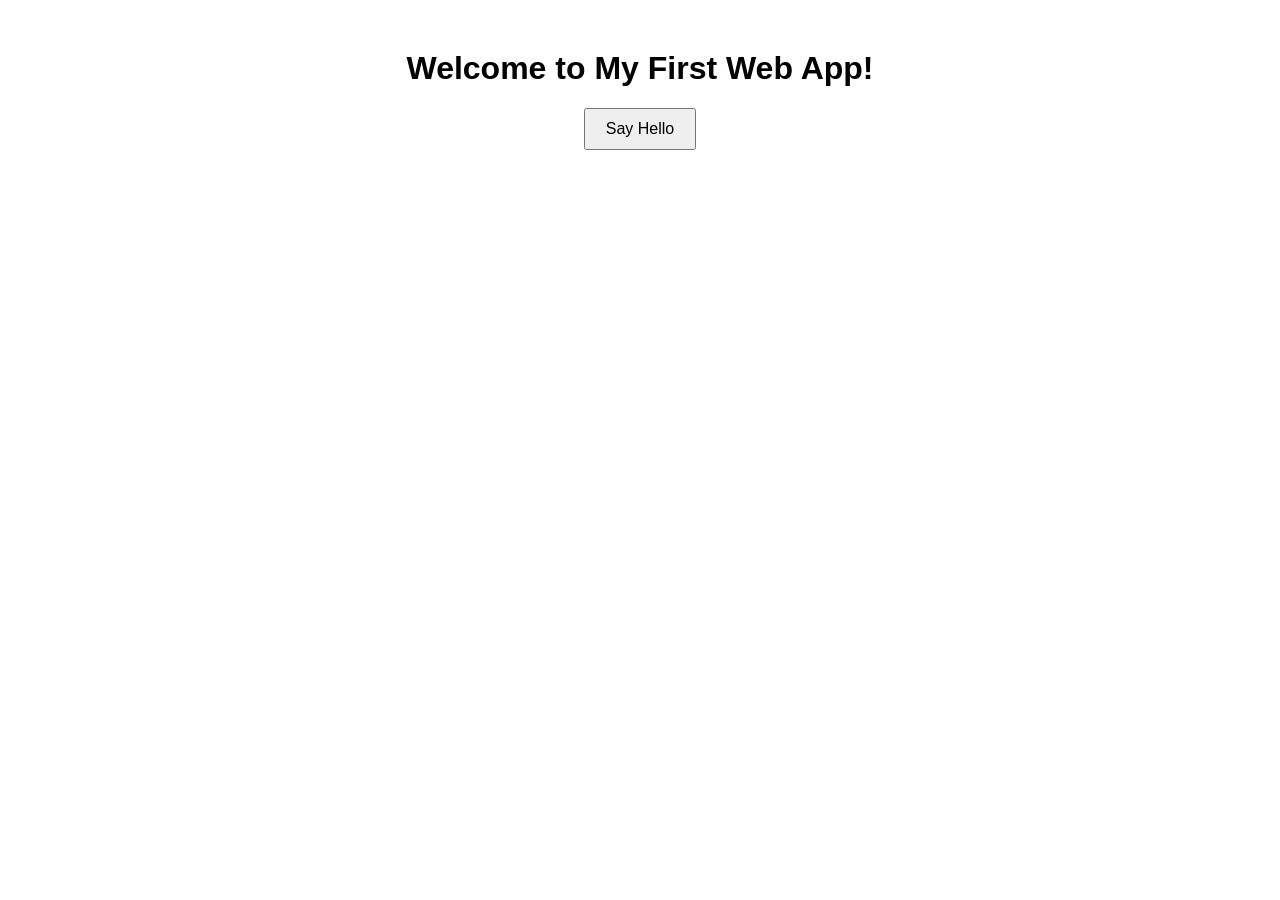
==== index.html @ f1923706 "Initial commit" ====
<!DOCTYPE html>
<html lang="en">
<head>
    <meta charset="UTF-8">
    <meta name="viewport" content="width=device-width, initial-scale=1.0">
    <title>My First Web App</title>
    <link rel="stylesheet" href="style.css">
</head>
<body>
    <h1>Welcome to My First Web App!</h1>
    <p id="greeting"></p>
    <button id="helloBtn">Say Hello</button>

    <script src="script.js"></script>
</body>
</html>
---- style.css ----
body {
    font-family: Arial, sans-serif;
    text-align: center;
    margin-top: 50px;
}

button {
    padding: 10px 20px;
    font-size: 16px;
    cursor: pointer;
}
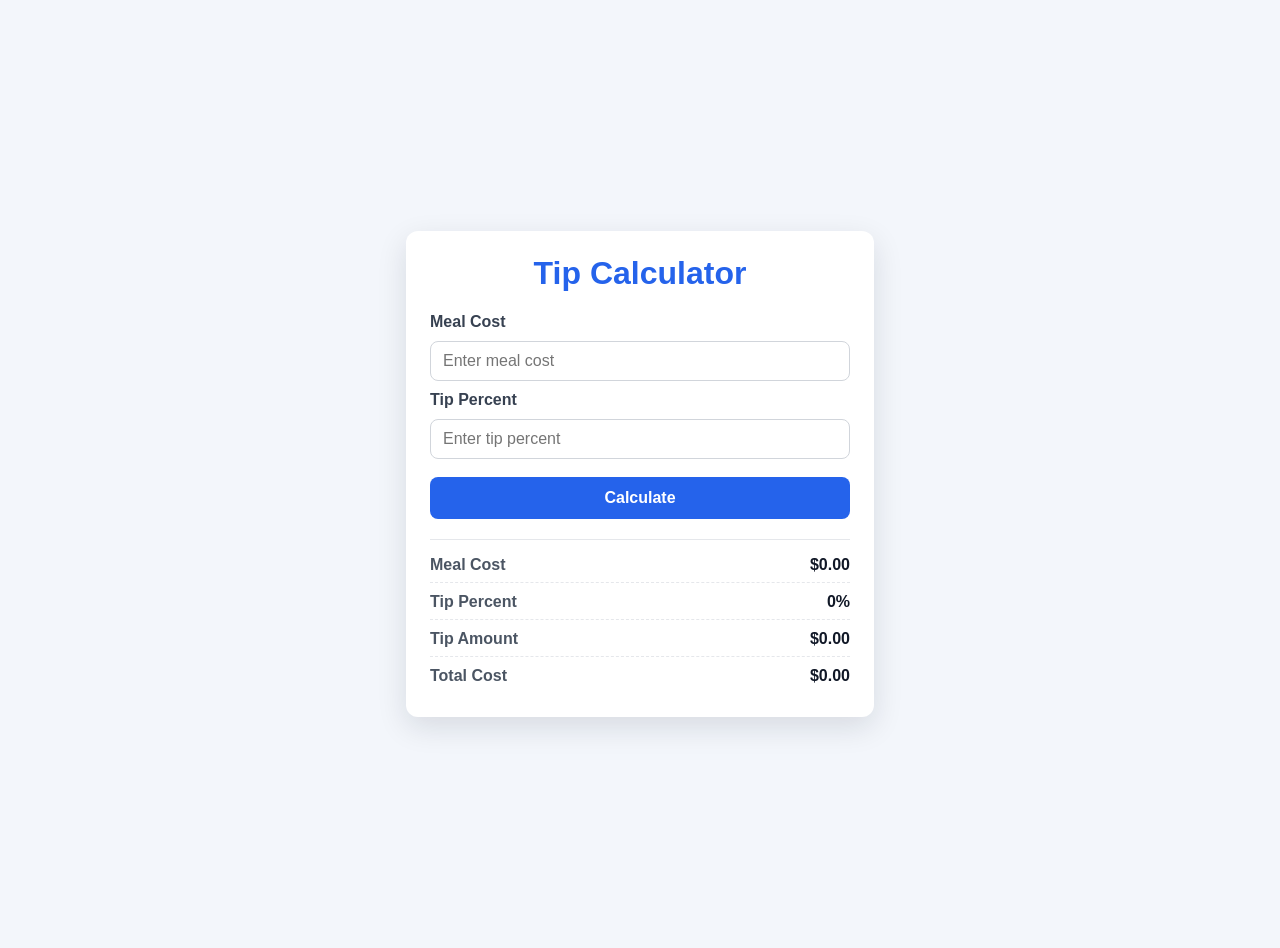
==== commit 1765c565: "Initial Tip Calculator commit" ====
--- a/index.html
+++ b/index.html
@@ -3,13 +3,42 @@
 <head>
     <meta charset="UTF-8">
     <meta name="viewport" content="width=device-width, initial-scale=1.0">
-    <title>My First Web App</title>
+    <title>Tip Calculator</title>
     <link rel="stylesheet" href="style.css">
 </head>
 <body>
-    <h1>Welcome to My First Web App!</h1>
-    <p id="greeting"></p>
-    <button id="helloBtn">Say Hello</button>
+    <main class="calculator">
+        <h1>Tip Calculator</h1>
+
+        <div class="inputs">
+            <label for="mealCost">Meal Cost</label>
+            <input id="mealCost" type="number" min="0" step="0.01" placeholder="Enter meal cost" required>
+
+            <label for="tipPercent">Tip Percent</label>
+            <input id="tipPercent" type="number" min="0" max="100" step="1" placeholder="Enter tip percent" required>
+
+            <button id="calculateBtn" type="button">Calculate</button>
+        </div>
+
+        <section class="results" aria-live="polite">
+            <div class="result-row">
+                <span class="label">Meal Cost</span>
+                <span id="mealCostDisplay" class="value">$0.00</span>
+            </div>
+            <div class="result-row">
+                <span class="label">Tip Percent</span>
+                <span id="tipPercentDisplay" class="value">0%</span>
+            </div>
+            <div class="result-row">
+                <span class="label">Tip Amount</span>
+                <span id="tipAmountDisplay" class="value">$0.00</span>
+            </div>
+            <div class="result-row">
+                <span class="label">Total Cost</span>
+                <span id="totalCostDisplay" class="value">$0.00</span>
+            </div>
+        </section>
+    </main>
 
     <script src="script.js"></script>
 </body>
--- a/style.css
+++ b/style.css
@@ -1,11 +1,90 @@
 body {
     font-family: Arial, sans-serif;
+    margin: 0;
+    min-height: 100vh;
+    display: flex;
+    align-items: center;
+    justify-content: center;
+    background: #f3f6fb;
+    color: #1f2937;
+    padding: 24px;
+}
+
+.calculator {
+    width: min(100%, 420px);
+    background: #ffffff;
+    padding: 24px;
+    border-radius: 12px;
+    box-shadow: 0 10px 30px rgba(15, 23, 42, 0.12);
+}
+
+h1 {
+    margin-top: 0;
     text-align: center;
-    margin-top: 50px;
+    color: #2563eb;
+}
+
+.inputs {
+    display: flex;
+    flex-direction: column;
+    gap: 10px;
+}
+
+label {
+    font-weight: 700;
+    color: #374151;
+}
+
+input {
+    padding: 10px 12px;
+    font-size: 1rem;
+    border: 1px solid #d1d5db;
+    border-radius: 8px;
 }
 
 button {
-    padding: 10px 20px;
-    font-size: 16px;
+    margin-top: 8px;
+    padding: 12px 16px;
+    font-size: 1rem;
+    font-weight: 700;
+    border: none;
+    border-radius: 8px;
     cursor: pointer;
+    color: #ffffff;
+    background: #2563eb;
 }
+
+button:hover {
+    background: #1d4ed8;
+}
+
+.results {
+    margin-top: 20px;
+    border-top: 1px solid #e5e7eb;
+    padding-top: 16px;
+    display: flex;
+    flex-direction: column;
+    gap: 10px;
+}
+
+.result-row {
+    display: flex;
+    justify-content: space-between;
+    align-items: center;
+    padding-bottom: 8px;
+    border-bottom: 1px dashed #e5e7eb;
+}
+
+.result-row:last-child {
+    border-bottom: none;
+}
+
+.label {
+    font-weight: 600;
+    color: #4b5563;
+}
+
+.value {
+    font-weight: 700;
+    color: #111827;
+}
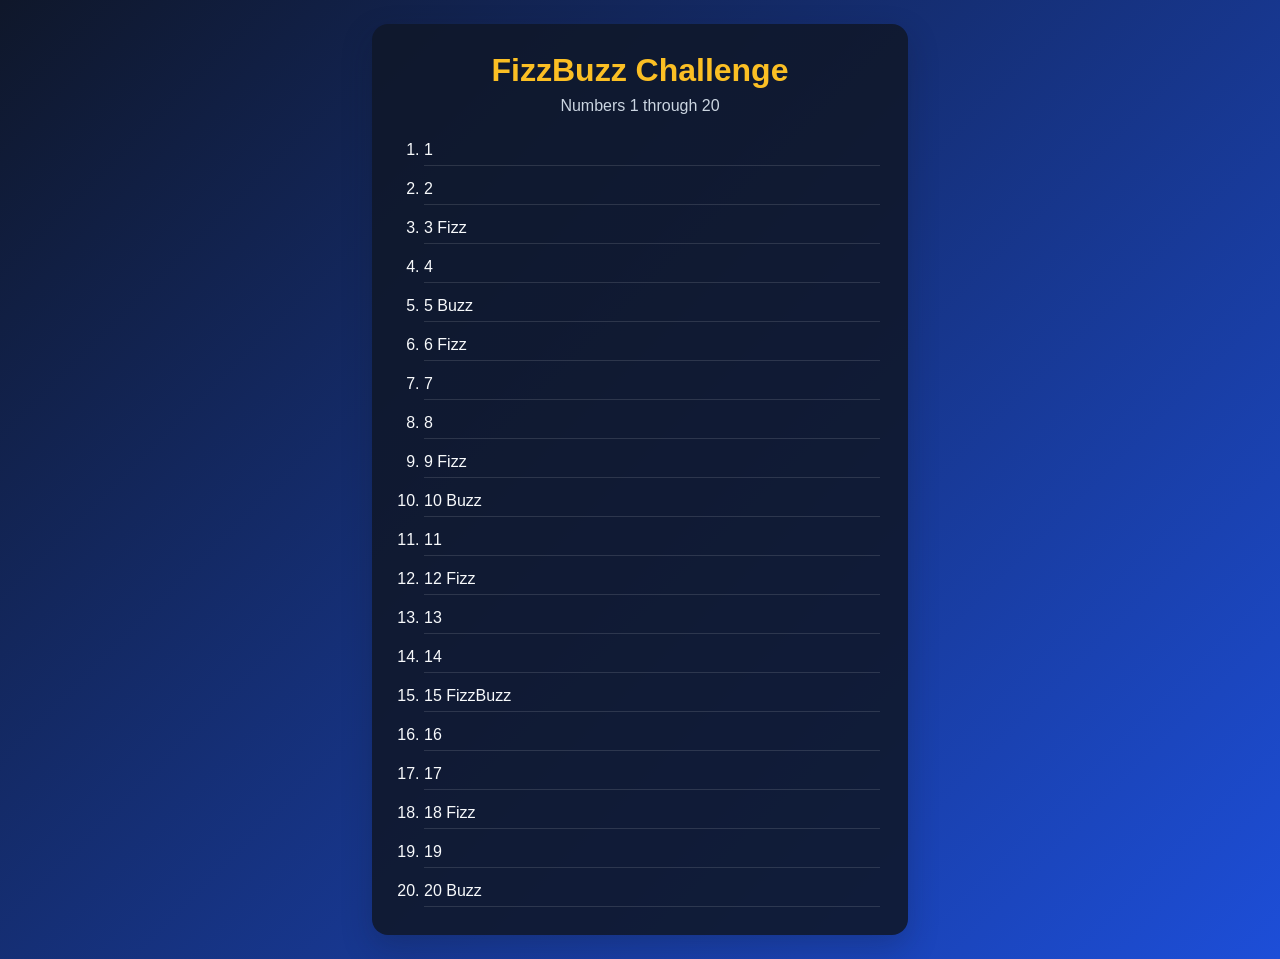
==== commit 5fc4bd4a: "Initial FizzBuzz app" ====
--- a/index.html
+++ b/index.html
@@ -3,41 +3,14 @@
 <head>
     <meta charset="UTF-8">
     <meta name="viewport" content="width=device-width, initial-scale=1.0">
-    <title>Tip Calculator</title>
+    <title>FizzBuzz App</title>
     <link rel="stylesheet" href="style.css">
 </head>
 <body>
-    <main class="calculator">
-        <h1>Tip Calculator</h1>
-
-        <div class="inputs">
-            <label for="mealCost">Meal Cost</label>
-            <input id="mealCost" type="number" min="0" step="0.01" placeholder="Enter meal cost" required>
-
-            <label for="tipPercent">Tip Percent</label>
-            <input id="tipPercent" type="number" min="0" max="100" step="1" placeholder="Enter tip percent" required>
-
-            <button id="calculateBtn" type="button">Calculate</button>
-        </div>
-
-        <section class="results" aria-live="polite">
-            <div class="result-row">
-                <span class="label">Meal Cost</span>
-                <span id="mealCostDisplay" class="value">$0.00</span>
-            </div>
-            <div class="result-row">
-                <span class="label">Tip Percent</span>
-                <span id="tipPercentDisplay" class="value">0%</span>
-            </div>
-            <div class="result-row">
-                <span class="label">Tip Amount</span>
-                <span id="tipAmountDisplay" class="value">$0.00</span>
-            </div>
-            <div class="result-row">
-                <span class="label">Total Cost</span>
-                <span id="totalCostDisplay" class="value">$0.00</span>
-            </div>
-        </section>
+    <main class="app">
+        <h1>FizzBuzz Challenge</h1>
+        <p class="subtitle">Numbers 1 through 20</p>
+        <ol id="fizzBuzzList" class="output-list"></ol>
     </main>
 
     <script src="script.js"></script>
--- a/style.css
+++ b/style.css
@@ -5,86 +5,42 @@
     display: flex;
     align-items: center;
     justify-content: center;
-    background: #f3f6fb;
-    color: #1f2937;
+    background: linear-gradient(135deg, #0f172a, #1d4ed8);
+    color: #f8fafc;
     padding: 24px;
 }
 
-.calculator {
-    width: min(100%, 420px);
-    background: #ffffff;
-    padding: 24px;
-    border-radius: 12px;
-    box-shadow: 0 10px 30px rgba(15, 23, 42, 0.12);
+.app {
+    width: min(100%, 480px);
+    background: rgba(15, 23, 42, 0.88);
+    padding: 28px;
+    border-radius: 16px;
+    box-shadow: 0 12px 30px rgba(15, 23, 42, 0.25);
 }
 
 h1 {
     margin-top: 0;
+    margin-bottom: 8px;
     text-align: center;
-    color: #2563eb;
+    color: #fbbf24;
 }
 
-.inputs {
-    display: flex;
-    flex-direction: column;
-    gap: 10px;
+.subtitle {
+    margin-top: 0;
+    margin-bottom: 20px;
+    text-align: center;
+    color: #cbd5e1;
 }
 
-label {
-    font-weight: 700;
-    color: #374151;
+.output-list {
+    margin: 0;
+    padding-left: 24px;
+    display: grid;
+    gap: 8px;
+    font-size: 1rem;
 }
 
-input {
-    padding: 10px 12px;
-    font-size: 1rem;
-    border: 1px solid #d1d5db;
-    border-radius: 8px;
+.output-list li {
+    padding: 6px 0;
+    border-bottom: 1px solid rgba(255, 255, 255, 0.12);
 }
-
-button {
-    margin-top: 8px;
-    padding: 12px 16px;
-    font-size: 1rem;
-    font-weight: 700;
-    border: none;
-    border-radius: 8px;
-    cursor: pointer;
-    color: #ffffff;
-    background: #2563eb;
-}
-
-button:hover {
-    background: #1d4ed8;
-}
-
-.results {
-    margin-top: 20px;
-    border-top: 1px solid #e5e7eb;
-    padding-top: 16px;
-    display: flex;
-    flex-direction: column;
-    gap: 10px;
-}
-
-.result-row {
-    display: flex;
-    justify-content: space-between;
-    align-items: center;
-    padding-bottom: 8px;
-    border-bottom: 1px dashed #e5e7eb;
-}
-
-.result-row:last-child {
-    border-bottom: none;
-}
-
-.label {
-    font-weight: 600;
-    color: #4b5563;
-}
-
-.value {
-    font-weight: 700;
-    color: #111827;
-}
